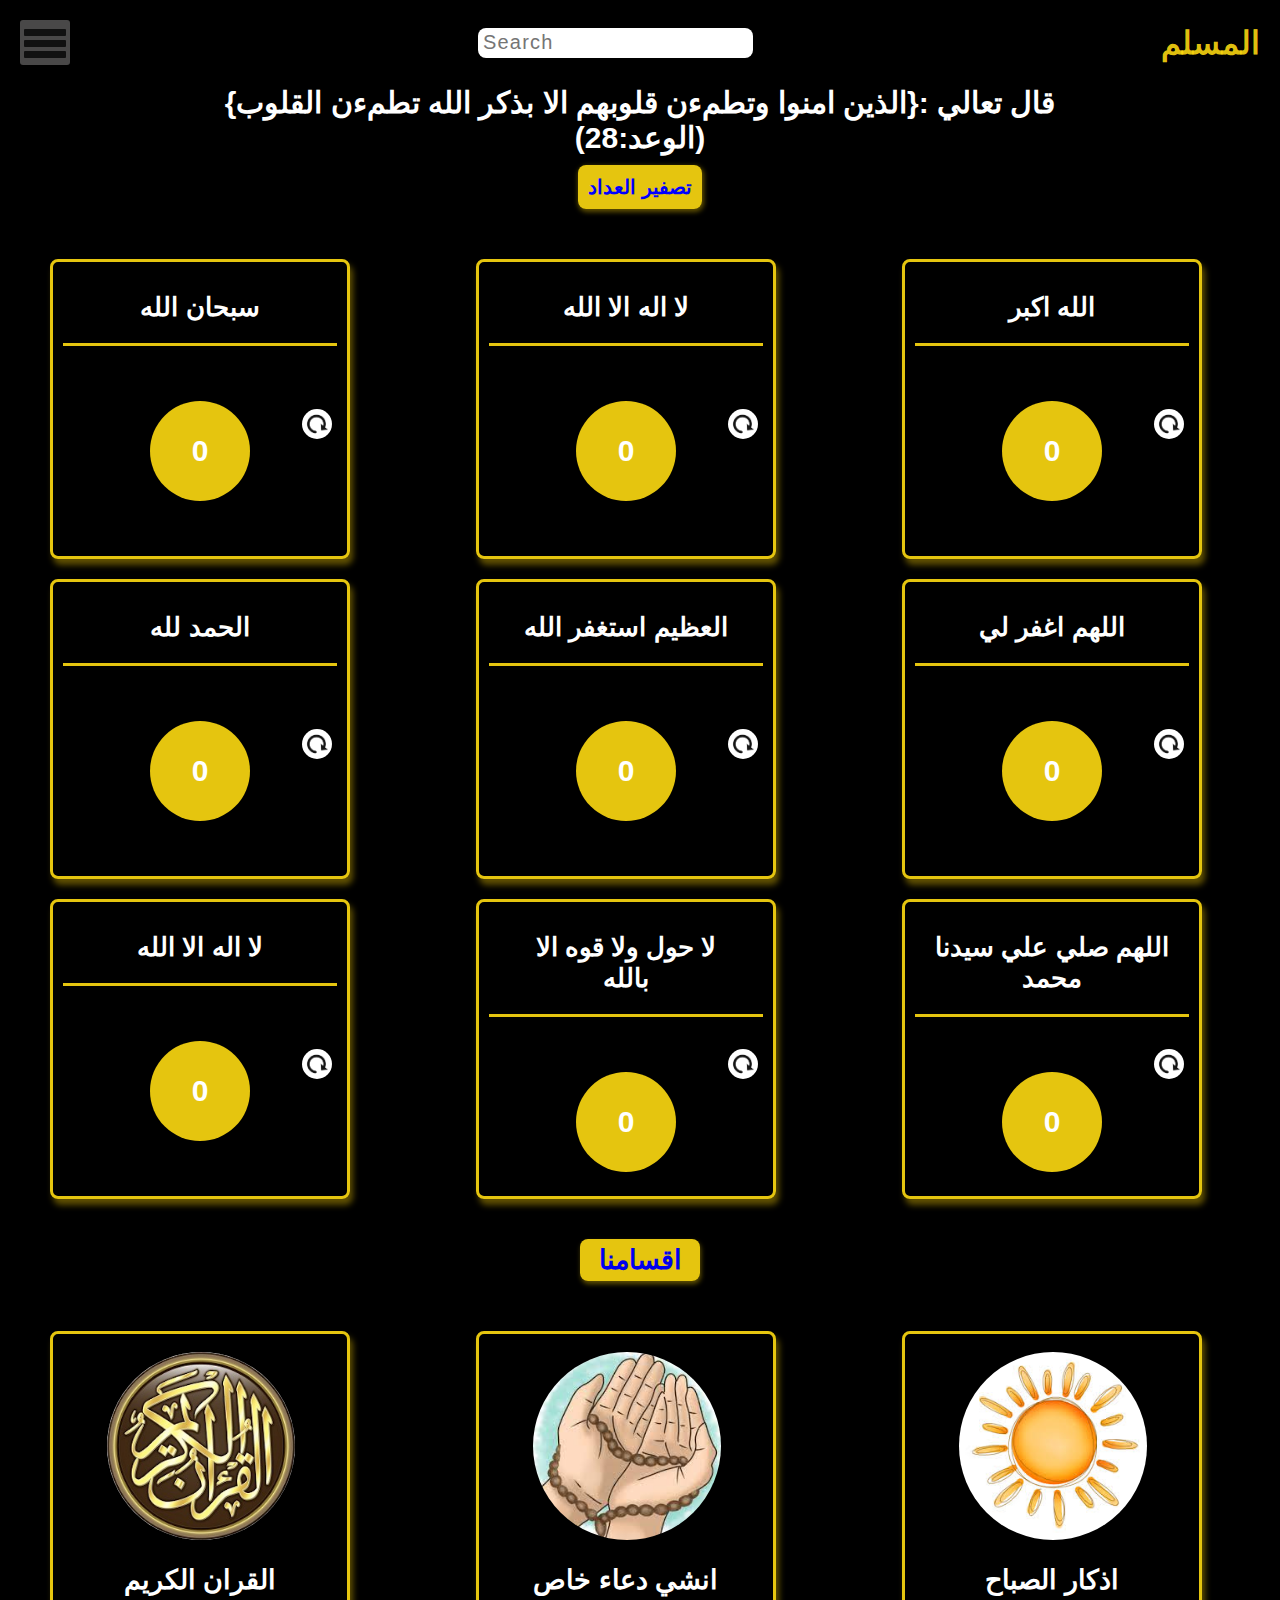
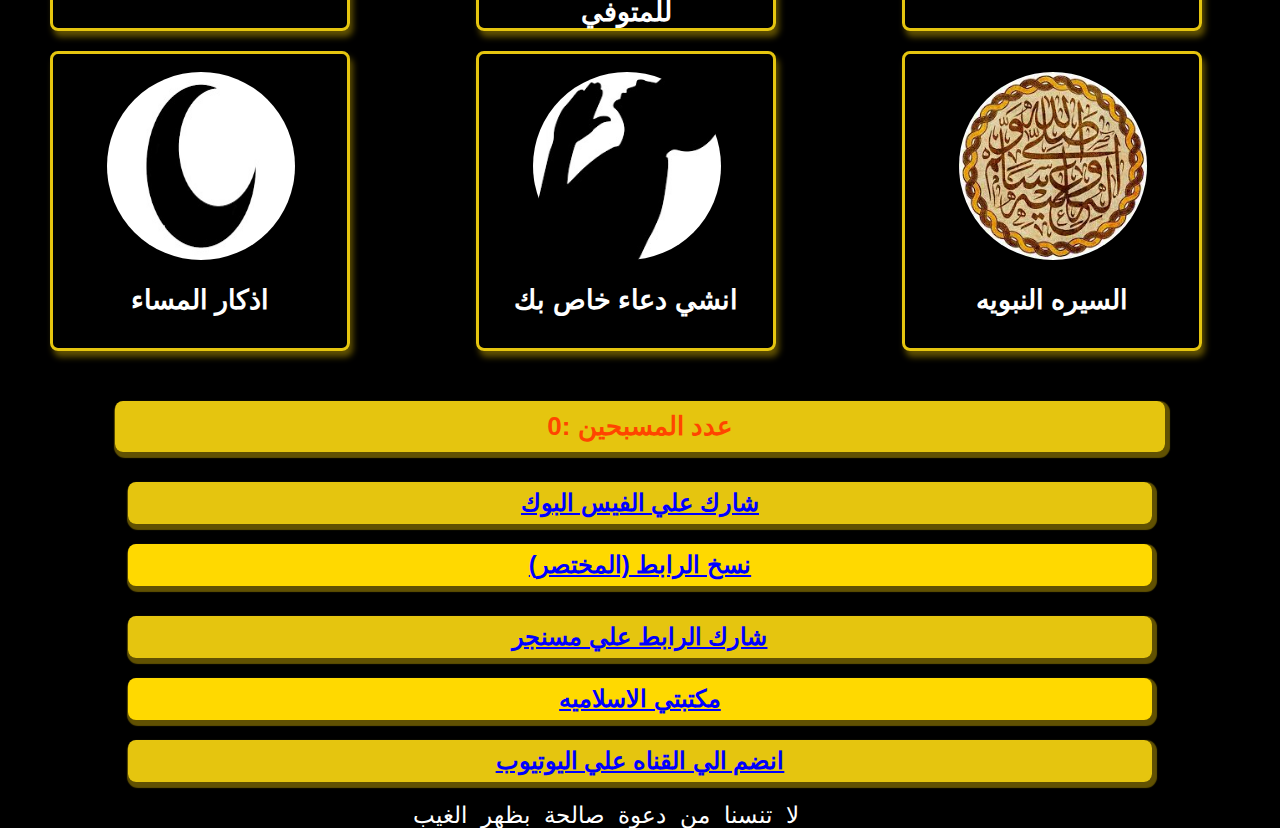
==== الوجه الرءيسيه/index.html @ 78a7d969 "Add files via upload" ====
<!DOCTYPE html>
<html lang="en">
<head>
    <link rel="stylesheet" href="https://fontawesome.com/v4/">
    <link rel="stylesheet" href="master.css">
    <meta charset="UTF-8">
    <meta http-equiv="X-UA-Compatible" content="IE=edge">
    <meta name="viewport" content="width=device-width, initial-scale=1.0">
    <title>المسبح</title>
</head>
<body>
    <!-- header -->
<div class="header">
    
    <div class="left-section"> 
        

        <div class="span" id="span">
            <span></span>
            <span></span>
            <span></span>
            
            </div>
             <nav >
                <span class="close">x</span>
                <a href="#"> home</a>
                <a href="#"> about</a>
                <a href="#"> content</a>
                <a href="#"> about me</a>
            </nav>
            
            
            </div>
            <div class="center-hrader">
                <input type="search" placeholder="search">
            </div>
    <div class="right-section">
        <h1> المسلم</h1>
    </div> 
</div>

<!-- section -->
<div class="section">
<div class="top-section">
    <h2> قال تعالي :{الذين امنوا وتطمءن قلوبهم الا بذكر الله تطمءن القلوب}<br>(الوعد:28)</h2>
</div>
<div class="center-section">
<p id="zeroAll">تصفير العداد</p> 
</div>

</div>
<!-- content -->

<!--  -->
<!-- window.location.href;"https://fontawesome.com/v4/icons/" -->
<!--  -->

<div class="content">

<div class="box">
    <div class="h2">سبحان الله</div>
    <div class="count" id="count1" onclick="increasing()">0</div>
    <img src="image/images.png" class="h3" id="reaload1"  onclick="reaload1()"> 


</div>

<div class="box">
    <div class="h2">   لا اله الا الله</div>
    <div class="count" id="count2" onclick="increasing2()" >0</div>
    <img src="image/images.png" class="h3" id="reaload2" onclick="reaload2()"> 
</div>
<!--  -->


<div class="box">
    <div class="h2">   الله اكبر</div>
    <div class="count" id="count3" onclick="increasing3()">0</div>
    <img src="image/images.png" class="h3" id="reaload3" onclick="reaload3()"> 

</div>
<!--  -->

<div class="box">
    <div class="h2">   الحمد لله</div>
    <div class="count" id="count4" onclick="increasing4()">0</div>
    <img src="image/images.png" class="h3" id="reaload4" onclick="reaload4()"> 

</div>
<!--  -->

<div class="box">
    <div class="h2">  العظيم استغفر الله</div>
    <div class="count" id="count5" onclick="increasing5()">0</div>
    <img src="image/images.png" class="h3" id="reaload5" onclick="reaload5()"> 


</div>

<!--  -->

<div class="box">
    <div class="h2">   اللهم اغفر لي</div>
    <div class="count" id="count6" onclick="increasing6()">0</div>
    <img src="image/images.png" class="h3" id="reaload6" onclick="reaload6()"> 

</div>
<!--  -->

<div class="box">
    <div class="h2">  لا اله الا الله   </div>
    <div class="count" id="count7" onclick="increasing7()">0</div>
    <img src="image/images.png" class="h3" id="reaload7" onclick="reaload7()"> 

</div>

<!--  -->

<div class="box">
    <div class="h2">   لا حول ولا قوه الا بالله</div>
    <div class="count" id="count8" onclick="increasing8()">0</div>
    <img src="image/images.png" class="h3" id="reaload8" onclick="reaload8()"> 


</div>
<!--  -->


<div class="box">
    <div class="h2"> اللهم صلي علي سيدنا محمد   </div>
    <div class="count" id="count9" onclick="increasing9()">0</div>
    <img src="image/images.png" class="h3" id="reaload9" onclick="reaload9()"> 

</div>


</div>
<!--  -->
<div class="footer-top">
    <a href="#" target="_blank"> اقسامنا</a>
</div>
<!--  -->
<!-- footer <!-->
<div class="footerr">
    <a href="القران الكريم كامل/indext.html" target="_blank" class="boxs" >
        <img src="image/IMG-20231017-WA0017.jpg">
        <h4> القران الكريم  </h4>
    </a>


 <a href="دعاء للمتوفي/dead.html" target="_blank" class="boxs">
    <img src="image/IMG-20231017-WA0013 - Copy.jpg">
    <h4>  انشي دعاء خاص للمتوفي</h4>
 </a>
    

    <a href="#" target="_blank" class="boxs">
        <img src="image/IMG-20231017-WA0016.jpg">
        <h4> اذكار الصباح</h4>
    </a>
        

<a href="اذكار المساء/morenaning.html" target="_blank" class="boxs">
 <img src="image/IMG-20231017-WA0014.jpg">
 <h4> اذكار المساء</h4>
</a>
 

 <a href="#" target="_blank" class="boxs">
 <img src="image/IMG-20231017-WA0012.jpg">
 <h4> انشي دعاء خاص بك</h4>
 </a>
 
 
 
 
    

    <a href="#" target="_blank" class="boxs">
        <img src="image/IMG-20231017-WA0015.jpg">
        <h4> السيره النبويه</h4>
    </a>
 
</div> 
<!-- end -->
<end>
    <div class="top-end">
        <p id="counter-incrase"> عدد المسبحين :0</p>
    </div>
    <div class="center-end">
        <a href="facebook"> شارك علي الفيس البوك</a>
        <a href="#"> نسخ الرابط (المختصر)</a>
        </div>
        <div class="end-end">
        <a href="messanger"> شارك الرابط علي مسنجر</a>
        <a href="#"> مكتبتي الاسلاميه</a>
        </div>
        <div class="final">
        <a href="youtube"> انضم الي القناه علي اليوتيوب</a>
    </div>
</end>
<p class="bay"> لا تنسنا من دعوة صالحة بظهر الغيب</p>
<div class="up-down" id="updown">up</div>
    <script src="main.js"></script>
</body>
</html>
---- الوجه الرءيسيه/master.css ----
*{
    padding: 0;
    margin: 0;
    box-sizing: border-box;
}
body{
    width: 100%;
    height: 100vh;
    color: white;
    background: #000;
    font-family: 'Gill Sans', 'Gill Sans MT', Calibri, 'Trebuchet MS', sans-serif;
}
/* header */
.header{
    display: flex;
    align-items: center;
    justify-content: space-between;
    color: rgba(255, 219, 17, 0.897);
    padding: 20px;
    text-transform: uppercase;
} 
.center-hrader input{
    outline: none;
    border: none;
    height: 30px;
    border-radius: 8px;
    padding: 0 5px ;
    font-weight: 500;
    font-size: 20px;
    text-transform: capitalize;
    letter-spacing: 1.2px;
}
.left-section .span{
    border-radius: 3px;
    background: rgb(73, 72, 72);
    width: 50px;
    height: 45px;
    padding: 5px 8px 5px 0;
    transition: 0.3s ease;
    cursor: pointer;
}
.left-section .span span{
    width: 100%;
    height: 7px;
    display: flex;
    align-items: center;
    justify-content:center ;
    flex-direction: column;
    background: #111;
    margin: 4px;
    border-radius: 1px;
}
.left-section .span:hover{
    background: rgb(177, 177, 177);
}
.left-section nav{
    position: absolute;
    background: #222;
    width: 400px;
    height: 260px;
    display: flex;
    flex-direction: column;
    align-items: center;
    justify-content: center;
    z-index: 9999;
    left: 0;
    top: 0;
    transform: translate(-600%);
}
.left-section   .show{
    transform: translate(0);
    behavior: smooth;

}
.left-section nav a{
    width: 100%;
    text-decoration: none;
    text-transform: capitalize;
    color: rgb(255, 217, 0);
    font-size: 30px;
    font-weight: 900;
    display: flex;
    align-items: center;
    justify-content: center;
}

.left-section nav a:hover{
    background-color: #111;
}
 .close{
    color: white;
    position: absolute;
    top: 10px;
    right: 5px;
    background: orange;
    font-size: 25px;
    padding: 10px;
    border-radius: 50%;
    font-weight: 700;
    cursor: pointer;
    
 }
/* section */

.section{
    display: flex;
    align-items: center;
    justify-content: center;
    flex-direction: column;
    text-align: center;
}
.section .top-section{
    font-size: 20px;
}
.section .center-section p{
    background-color:  rgba(255, 219, 17, 0.897);
    padding: 10px;
    margin-top: 10px;
    font-size: 20px;
    font-weight: 900;
    color: blue;
    cursor: pointer;
    border-radius: 8px ;
    box-shadow:  1px 2px 5px 1px rgba(121, 101, 3, 0.801);
}
/* content */

.content ,.footerr{
    width: 90%;
    display: flex;
    align-items: center;
    justify-content:  space-between;
    margin-left: 50px;
    margin-top: 40px;
    margin-bottom: 30px;
    flex-wrap: wrap;
}
.content .box ,.footerr .boxs{
    border: 3px solid rgba(255, 219, 17, 0.897);
    width: 300px;
    height: 300px;
    margin: 10px 0;
    text-align: center;
    padding: 10px;
    position: relative;
    border-radius: 8px;
    box-shadow: 3px 6px 6px 0px  rgba(121, 101, 3, 0.801);
}
.content .box img{
    width: 30px;
    height: 30px;
    border-radius: 50%;
}
.content .h2{
   padding: 20px ;
   font-size: 26px;
   font-weight: 800;
   border-bottom: 3px solid rgba(255, 219, 17, 0.897);
}
.content .count{
    background-color: rgba(255, 219, 17, 0.897);
    display: flex;
    align-items: center;
    justify-content: center;
    width: 100px ;
    height: 100px;
    border-radius: 50%;
    font-size: 30px;
    font-weight: bold;
    margin: 20% auto ;
    cursor: pointer;
}
.content .h3{
    position: absolute;
    right: 15px;
    top: 50%;
    width: 20px;
    height: 20px;
    cursor: pointer;
}
/* footer */
.footerr a{
 text-decoration: none;
 color: white;
}
.footer-top{
    display: flex;
    align-items: center;
    justify-content: center;
    cursor: pointer;
}
.footer-top a{
    width: 120px;
    padding: 10px 15px ;
    font-size: 27px;
    font-weight: 900;
    padding: 5px;
    border-radius: 8px;
    box-shadow:  1px 3px 5px rgba(121, 101, 3, 0.801);
    background: rgba(255, 219, 17, 0.897);
    text-decoration: none;
    display: flex;
    align-items: center;
    justify-content: center;
    text-transform: uppercase;
} 
.footerr .boxs{
    transition: 0.5s ease;

}
.footerr .boxs:hover{
    transform: scale(1.07);
}
.footerr img{
    width: 200px;
    height: 200px;
    border-radius: 50%;
    display: flex;
    align-items: center;
    justify-content: center;
    align-content: center  ;
    transform: translate(19%,1%);
    margin-bottom: 20px;
    background-image: none;
    border: 2px solid transparent;
    padding: 4px;
    
} 
.footerr h4{
    font-size: 27px;
    font-weight: 700;
    text-align: center;
}

/*  end  */
.top-end{
    width: 100%;
display: flex;
align-items: center;
justify-content: center;
flex-direction: column;
flex-wrap: wrap;
text-align: center;
}
.top-end p {
    background-color: rgba(255, 219, 17, 0.897);
    width: 82%;
    text-align: center;
    align-items: center;
    justify-content: center;
    display: flex;
    font-size: 26px;
    font-weight: 900;
    padding: 10px 15px ;
    border-radius: 8px;
    color:orangered;
    margin:  10px 0;
    box-shadow:  2px 3px 1px 3px rgba(121, 101, 3, 0.801);
    cursor: pointer;
}
.center-end ,.end-end,.final{
    display: flex;
    align-items: center;
    justify-content: space-around;
    text-align: center;
    flex-wrap: wrap;
    width: 100%;
    margin: 10px 0;
} 
.end-end a:nth-child(1),
    .center-end a:nth-child(1) {
    background-color: rgba(255, 219, 17, 0.897); 
    padding:  7px 9px ;
    border-radius: 8px;
    color: blue;
    font-size: 24px;
    box-shadow:  2px 3px 1px 3px rgba(121, 101, 3, 0.801);
    font-weight: 700;
    width: 80%;
    margin: 10px 0 ;
}
.center-end a:nth-child(2)
,.end-end a:nth-child(2){
    width: 80%;
    background: rgb(255, 217, 0);
    padding:  7px 9px ;
    border-radius: 8px;
    font-size: 24px;
    font-weight: 700;
    box-shadow:  2px 3px 1px 3px rgba(121, 101, 3, 0.801);
    color: blue;
    margin: 10px 0 ;
 }
.final a{
  
    background-color:rgba(255, 219, 17, 0.897);
    padding:  7px 9px ;
    border-radius: 8px;
    color: blue;
    font-weight: 700;
    box-shadow:  2px 3px 1px 3px rgba(121, 101, 3, 0.801);
    font-size: 24px;  
    width: 80%;
}
/* up down */
.up-down{
    background-color: rgba(255, 219, 17, 0.897);
    padding: 5px ;
    border-radius: 5px;
    font-size: 25px;
    text-transform: capitalize;
    position: absolute;
    right: 40px;
    font-weight: 700;
    top: 3180px;
    cursor: pointer;
    display: none;
}
.right{
display: inline-block;
}


.box #nana{
    /* font-size: 90px; */
    background-color: red;
    width: 90px;
    height: 9px;
}
.bay{
    display: flex;
    align-items: center;
    justify-content: center;
    width: 90%;
    font-size: 23px;
    font-family: 700;
    font-family: monospace;
    margin: 20px 0 20px 30px  ;
    text-align: center;   
}




@media screen and (max-width:400px) {
.section h2{
    flex-direction: column;
    font-size: 23px;
    margin: 0 10px;
    text-align: center;
} 
nav {
    width:  100px;
}
.left-section nav a{
    font-size: 25px;;
    font-weight: 600;
    padding:  4px;
}
.close{
    top: 10px;
    right: 30px;
    font-size: 24px;
    transition: 0.3s ;
}
.close:hover{
    background: rgb(108, 103, 93);
    /* background-color: transparent/; */
    
}
.content{
    margin-left: 37px;
}

.center-hrader input{
    width: 90%;
    margin-left: 9px ;
    font-size: 19px;
    text-transform: none;
}
.end-end{
    display: flex;
    flex-direction: column;

}
.end-end a{
    margin: 10px 0 ;
    box-shadow:  2px 3px 4px 2px rgba(34,33,48);
}
.center-end a{
    margin: 10px 0 ;
    display: flex;
    flex-direction: column;
    justify-content: space-between;
}
}
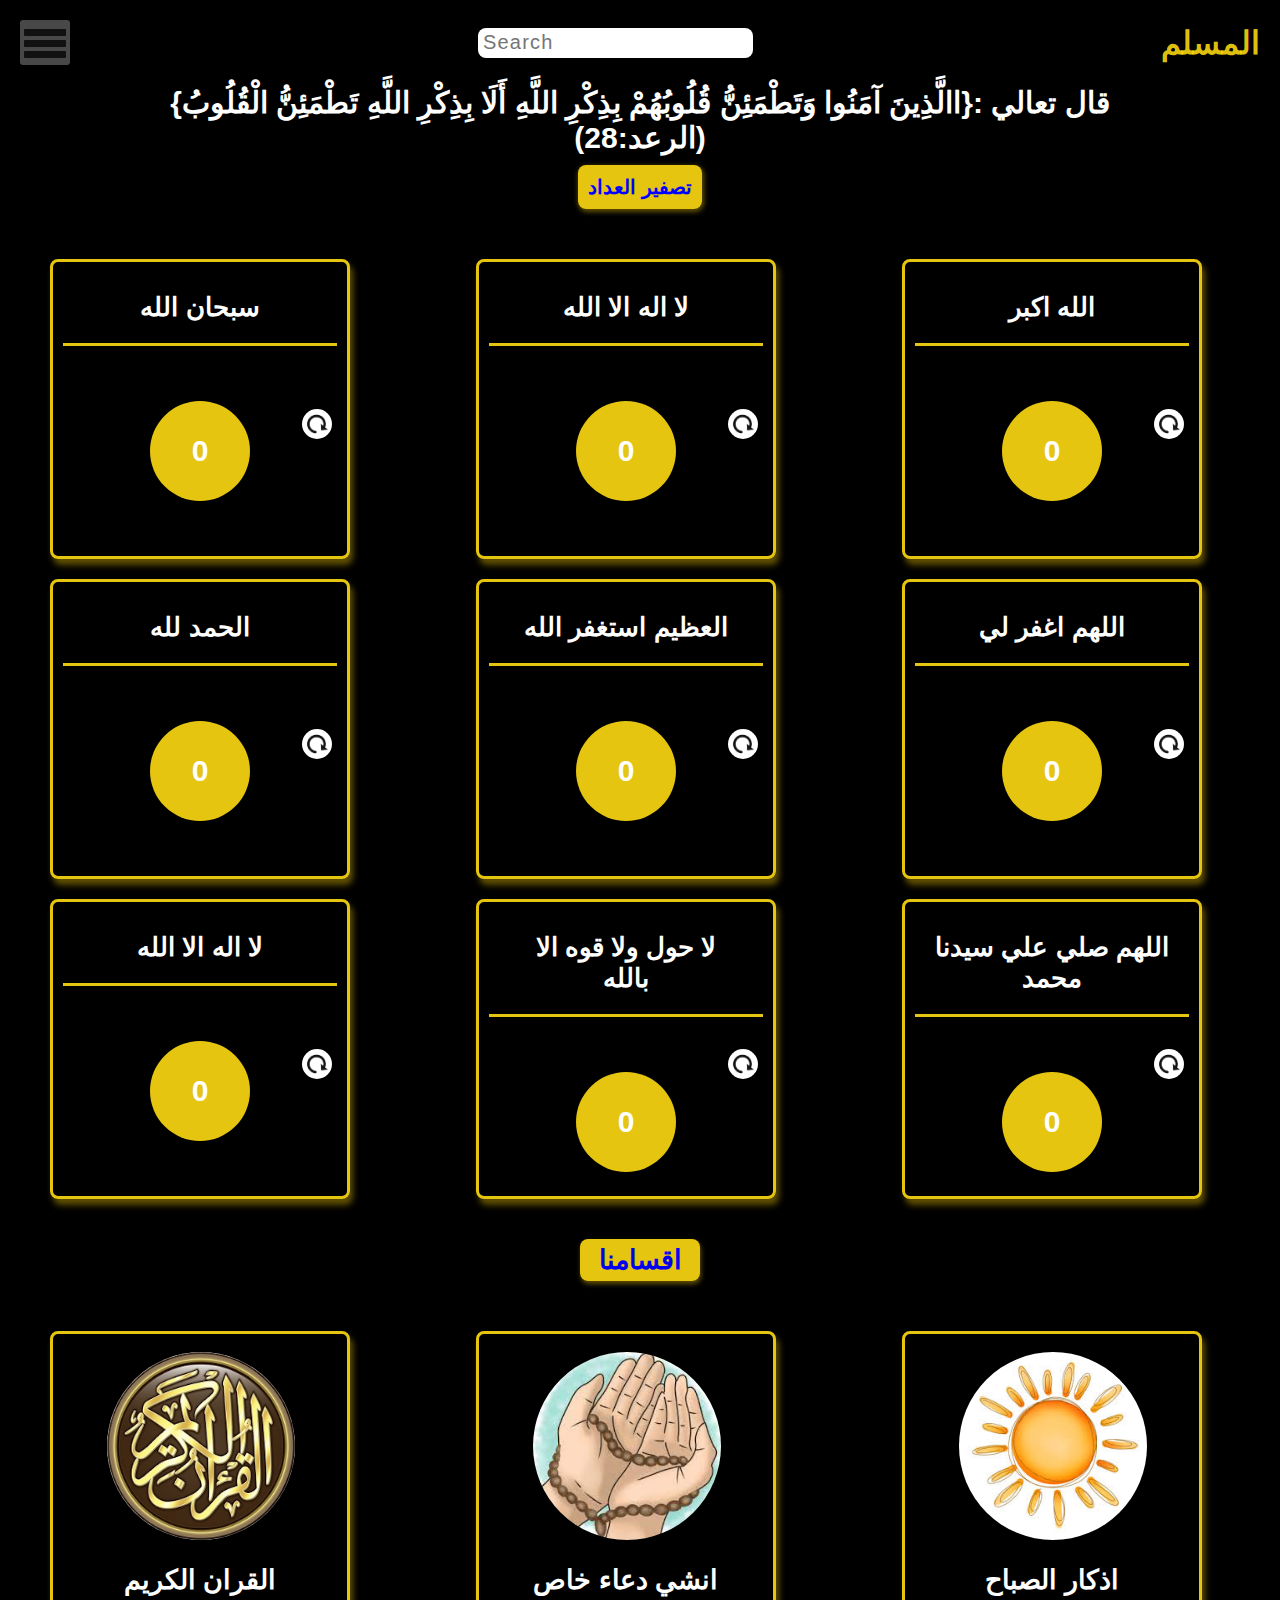
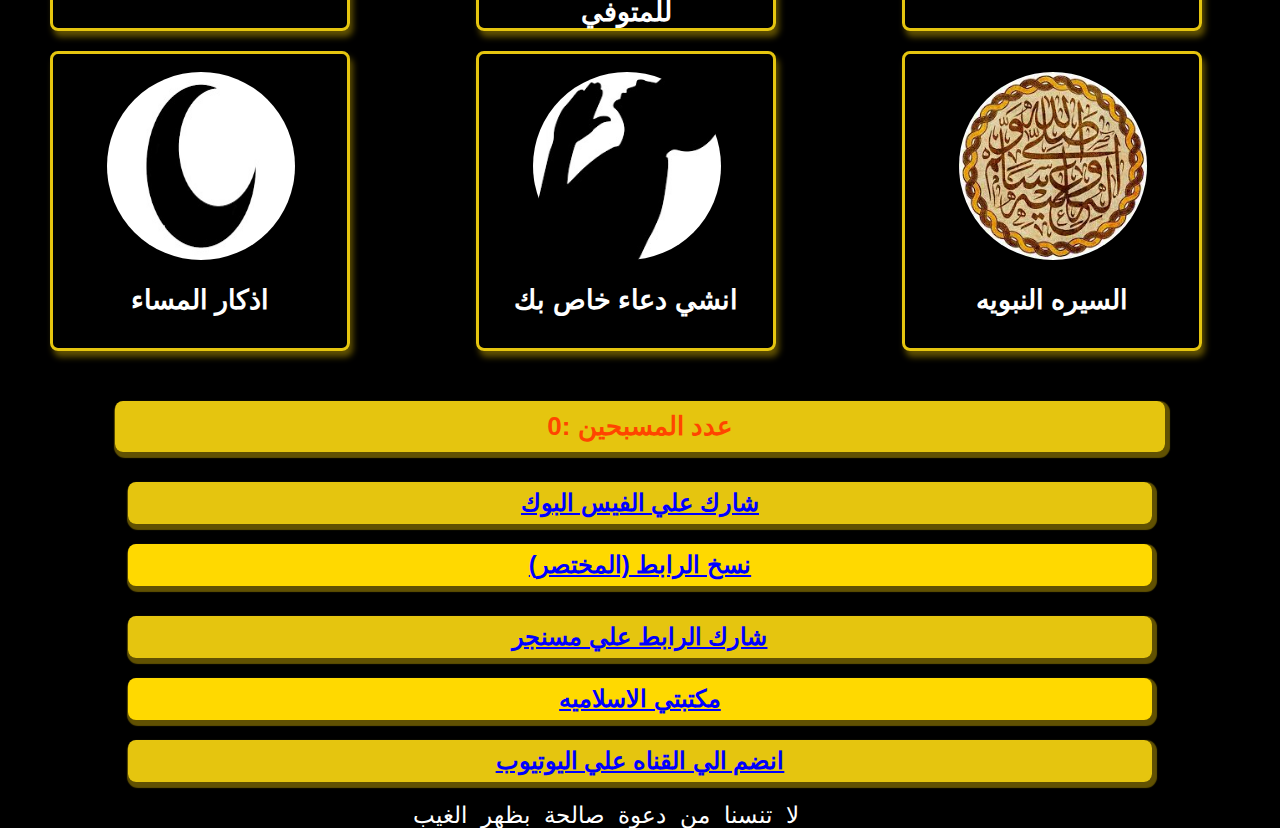
==== commit 9e1fbff6: "Update index.html" ====
--- a/الوجه الرءيسيه/index.html
+++ b/الوجه الرءيسيه/index.html
@@ -42,7 +42,7 @@
 <!-- section -->
 <div class="section">
 <div class="top-section">
-    <h2> قال تعالي :{الذين امنوا وتطمءن قلوبهم الا بذكر الله تطمءن القلوب}<br>(الوعد:28)</h2>
+    <h2> قال تعالي :{االَّذِينَ آمَنُوا وَتَطْمَئِنُّ قُلُوبُهُمْ بِذِكْرِ اللَّهِ أَلَا بِذِكْرِ اللَّهِ تَطْمَئِنُّ الْقُلُوبُ}<br>(الرعد:28)</h2>
 </div>
 <div class="center-section">
 <p id="zeroAll">تصفير العداد</p> 
@@ -203,4 +203,4 @@
 <div class="up-down" id="updown">up</div>
     <script src="main.js"></script>
 </body>
-</html>+</html>
